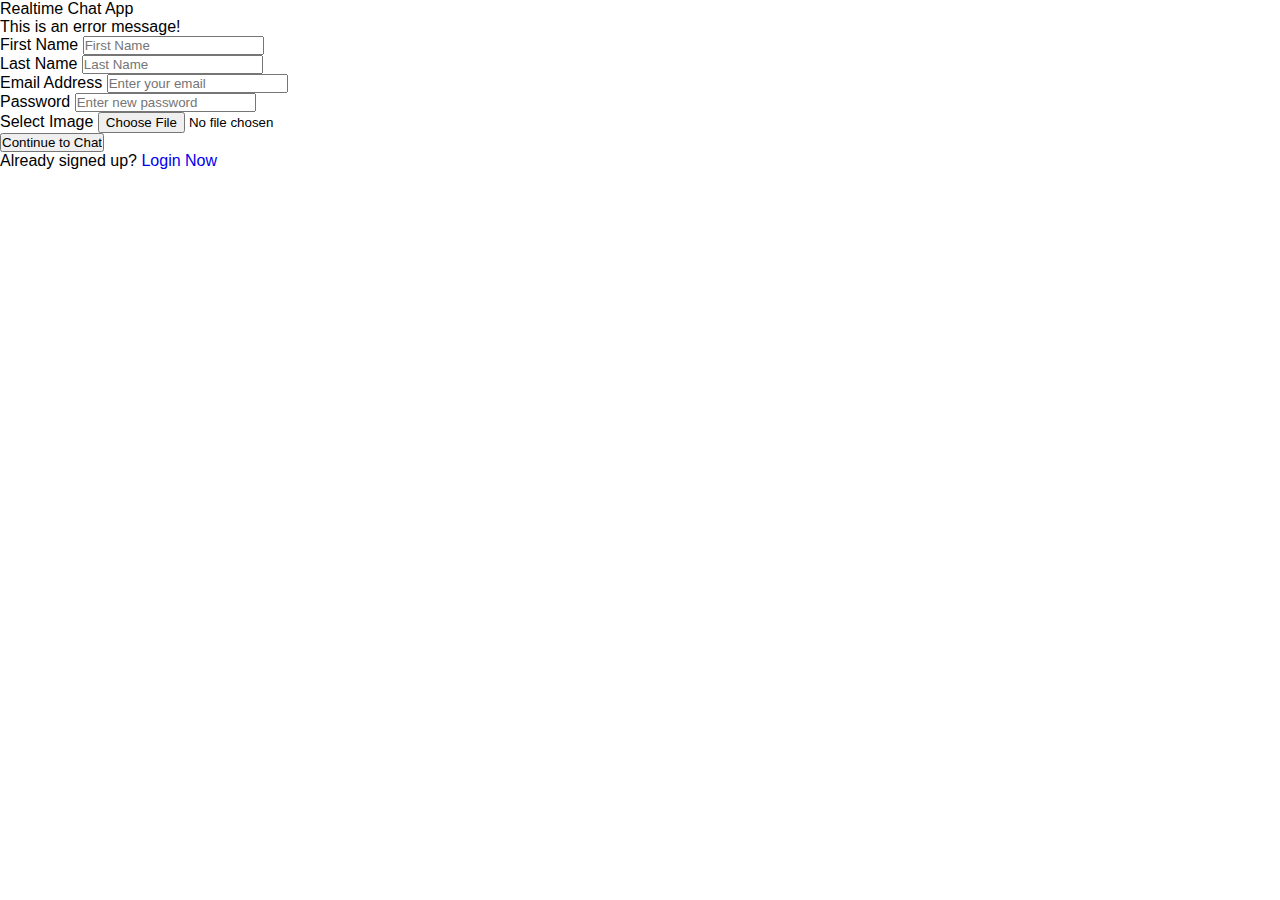
==== index.html @ 30356dd9 "first commit" ====
<!DOCTYPE html>
<html lang="en">
<head>
    <meta charset="UTF-8">
    <meta http-equiv="X-UA-Compatible" content="IE=edge">
    <meta name="viewport" content="width=device-width, initial-scale=1.0">
    <link rel="stylesheet" href="style.css">
    <script src="https://cdnjs.cloudflare.com/ajax/libs/jquery/3.6.0/jquery.min.js" integrity="sha512-894YE6QWD5I59HgZOGReFYm4dnWc1Qt5NtvYSaNcOP+u1T9qYdvdihz0PPSiiqn/+/3e7Jo4EaG7TubfWGUrMQ==" crossorigin="anonymous" referrerpolicy="no-referrer"></script>
    <title>PHP Realtime Chat App</title>
</head>
<body>
    <div class="wrapper">
        <section class="form signup">
            <header>Realtime Chat App</header>
        </section>
        <form action="#">
            <div class="error-txt">This is an error message!</div>
            <div class="name-details">
                <div class="field">
                    <label for="">First Name</label>
                    <input type="text" placeholder="First Name">
                </div>
                <div class="field">
                    <label for="">Last Name</label>
                    <input type="text" placeholder="Last Name">
                </div>
                <div class="field">
                    <label for="">Email Address</label>
                    <input type="text" placeholder="Enter your email">
                </div>
                <div class="field">
                    <label for="">Password</label>
                    <input type="text" placeholder="Enter new password">
                </div>
                <div class="field">
                    <label for="">Select Image</label>
                    <input type="file">
                </div>
                <div class="field">
                    <input type="submit" value="Continue to Chat">
                </div>
                <div class="link">
                    Already signed up? <a href="#">Login Now</a>
                </div>
            </div>
        </form>
    </div>
    
</body>
</html>
---- style.css ----
*{
    margin: 0;
    padding: 0;
    box-sizing: border-box;
    text-decoration: none;
    font-family: 'Poppins', sans-serif;
}
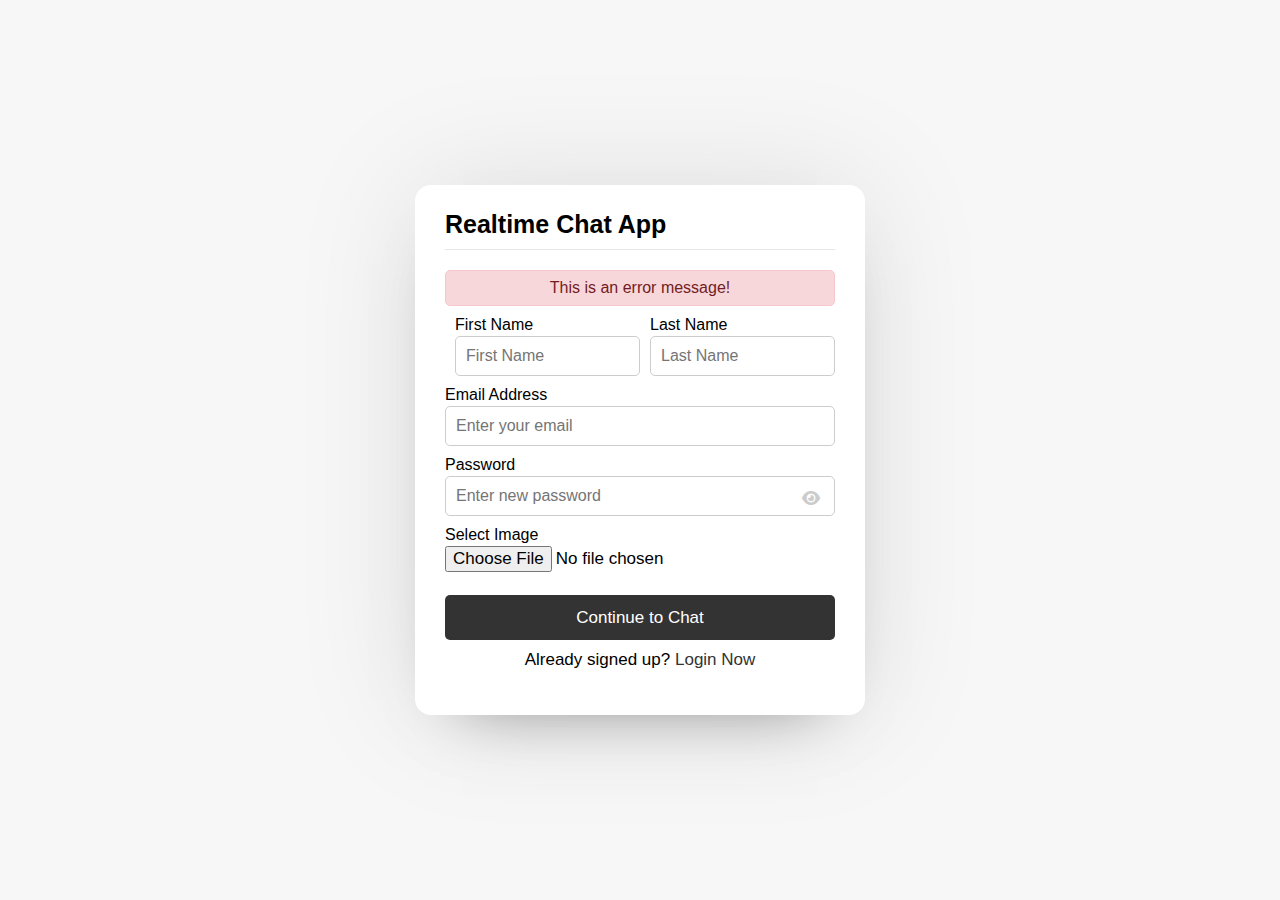
==== commit 86a7372b: "completed signup form" ====
--- a/index.html
+++ b/index.html
@@ -5,46 +5,52 @@
     <meta http-equiv="X-UA-Compatible" content="IE=edge">
     <meta name="viewport" content="width=device-width, initial-scale=1.0">
     <link rel="stylesheet" href="style.css">
-    <script src="https://cdnjs.cloudflare.com/ajax/libs/jquery/3.6.0/jquery.min.js" integrity="sha512-894YE6QWD5I59HgZOGReFYm4dnWc1Qt5NtvYSaNcOP+u1T9qYdvdihz0PPSiiqn/+/3e7Jo4EaG7TubfWGUrMQ==" crossorigin="anonymous" referrerpolicy="no-referrer"></script>
+
+    <link rel="stylesheet" href="https://cdnjs.cloudflare.com/ajax/libs/font-awesome/6.0.0/css/all.min.css" integrity="sha512-9usAa10IRO0HhonpyAIVpjrylPvoDwiPUiKdWk5t3PyolY1cOd4DSE0Ga+ri4AuTroPR5aQvXU9xC6qOPnzFeg==" crossorigin="anonymous" referrerpolicy="no-referrer" />
     <title>PHP Realtime Chat App</title>
 </head>
 <body>
     <div class="wrapper">
         <section class="form signup">
             <header>Realtime Chat App</header>
-        </section>
-        <form action="#">
-            <div class="error-txt">This is an error message!</div>
-            <div class="name-details">
-                <div class="field">
-                    <label for="">First Name</label>
-                    <input type="text" placeholder="First Name">
+            <form action="#" method="POST" enctype="multipart/form-data" autocomplete="off">
+                <div class="error-txt">This is an error message!</div>
+                <div class="name-details">
+                    <div class="field input">
+                        <label for="">First Name</label>
+                        <input type="text" placeholder="First Name">
+                    </div>
+                    <div class="field input">
+                        <label for="">Last Name</label>
+                        <input type="text" placeholder="Last Name">
+                    </div>
                 </div>
-                <div class="field">
-                    <label for="">Last Name</label>
-                    <input type="text" placeholder="Last Name">
-                </div>
-                <div class="field">
+                
+                <div class="field input">
                     <label for="">Email Address</label>
                     <input type="text" placeholder="Enter your email">
                 </div>
-                <div class="field">
+                <div class="field input">
                     <label for="">Password</label>
                     <input type="text" placeholder="Enter new password">
+                    <i class="fas fa-eye"></i>
                 </div>
-                <div class="field">
+                <div class="field image">
                     <label for="">Select Image</label>
                     <input type="file">
                 </div>
-                <div class="field">
+                <div class="field button">
                     <input type="submit" value="Continue to Chat">
                 </div>
                 <div class="link">
-                    Already signed up? <a href="#">Login Now</a>
+                    Already signed up? <a href="login.html">Login Now</a>
                 </div>
-            </div>
-        </form>
+            </form>
+        </section>
+
     </div>
-    
+
+    <!-- JS Scripts -->
+    <script src="https://cdnjs.cloudflare.com/ajax/libs/jquery/3.6.0/jquery.min.js" integrity="sha512-894YE6QWD5I59HgZOGReFYm4dnWc1Qt5NtvYSaNcOP+u1T9qYdvdihz0PPSiiqn/+/3e7Jo4EaG7TubfWGUrMQ==" crossorigin="anonymous" referrerpolicy="no-referrer"></script>
 </body>
 </html>--- a/style.css
+++ b/style.css
@@ -4,4 +4,105 @@
     box-sizing: border-box;
     text-decoration: none;
     font-family: 'Poppins', sans-serif;
+}
+body {
+    display: flex;
+    align-items: center;
+    justify-content: center;
+    min-height: 100vh;
+    background: #f7f7f7;
+}
+.wrapper {
+    background: #fff;
+    width: 450px;
+    border-radius: 16px;
+    box-shadow: 0 0 128px 0 rgba(0,0,0,0.1),
+            0 32px 64px -48px rgba(0,0,0,0.5);
+}
+
+/* Signup Form CSS Code */
+.form {
+    padding: 25px 30px;
+}.form header {
+    font-size: 25px;
+    font-weight: 600;
+    padding-bottom: 10px;
+    border-bottom: 1px solid #e6e6e6;
+}
+.form form{
+    margin: 20px 0;
+}
+.form form .error-txt {
+    color: #721c24;
+    background: #f8d7da;
+    padding: 8px 10px;
+    text-align: center;
+    border-radius:  5px;
+    margin-bottom: 10px;
+    border: 1px solid #f5c6cb;
+}
+.form form .name-details {
+    display:flex ;
+}
+form .name-details .field:first-child {
+    /* first-child?? */
+    margin-right: 10px;
+}
+form .name-details .field:first-child {
+    /* last-child?? */
+    margin-left: 10px;
+}
+.form form .field {
+    display: flex;
+    position: relative;
+    flex-direction: column;
+    margin-bottom: 10px;
+}
+.form form .field label {
+    margin-bottom: 2px;
+}
+.form form .field input {
+    outline: none;
+}
+.form form .input input {
+    height: 40px;
+    width: 100%;
+    font-size: 16px;
+    padding: 0 10px;
+    border: 1px solid #ccc;
+    border-radius: 5px;
+}
+.form form .image input {
+    font-size: 17px;
+}
+.form form .button input{
+    margin-top: 13px;
+    height: 45px;
+    border: none;
+    font-size: 17px;
+    font-weight: 400;
+    background: #333;
+    color: #fff;
+    border-radius: 5px;
+    cursor: pointer;
+}
+.form form .field i {
+    /* checkout the effects ?? */
+    position: absolute;
+    right: 15px;
+    color: #ccc;
+    top: 70%;
+    transform: translateY(-50%);
+    cursor: pointer;
+}
+.form .link {
+    text-align:center;
+    margin: 10px 0;
+    font-size: 17px;
+}
+.form .link a {
+    color: #333;
+}
+.form .link a:hover {
+    text-decoration: underline;
 }